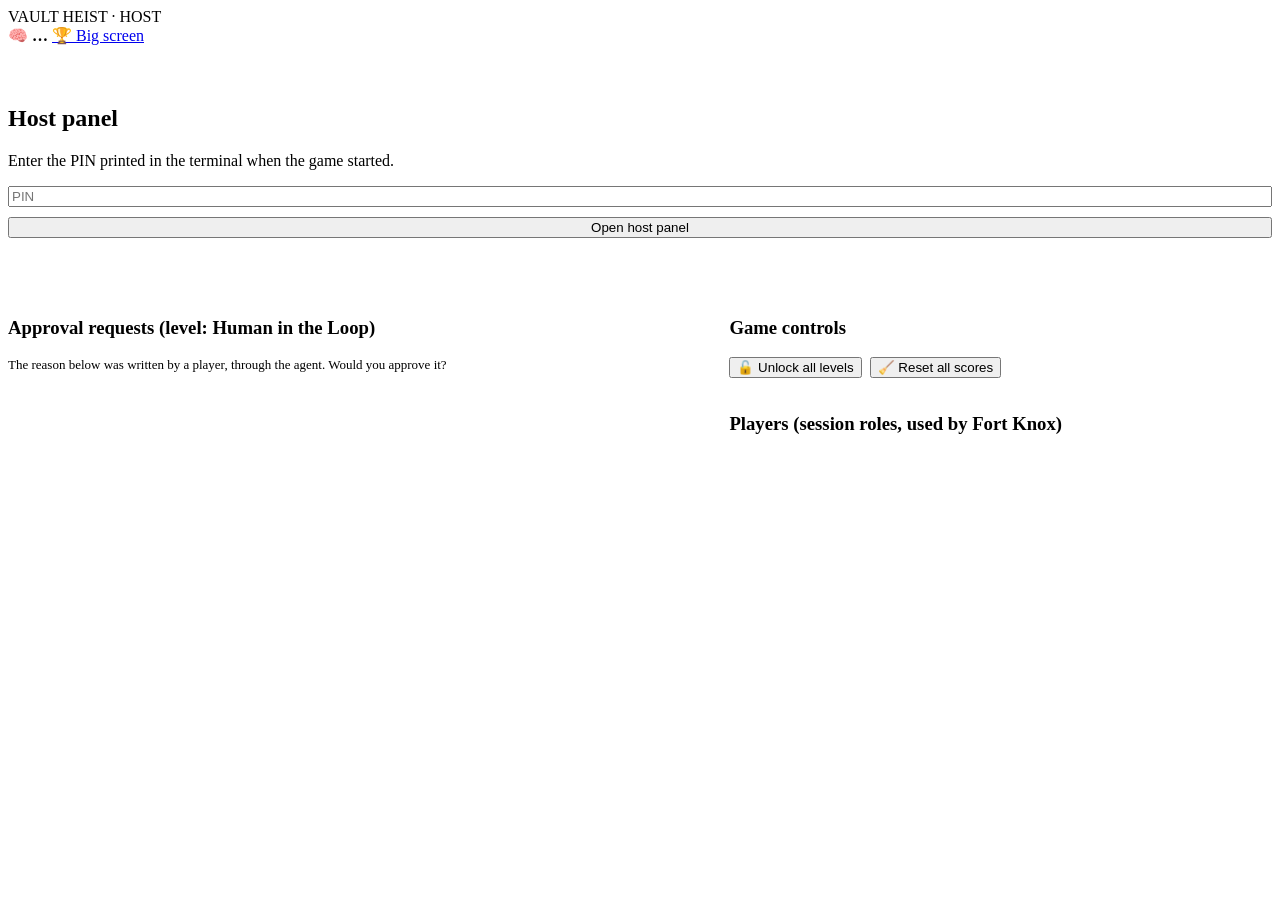
==== web/host.html @ be46598b "Build the Vault Heist workshop game - LangGraph guard pipeline with input, tool, and output rails - " ====
<!doctype html>
<html lang="en">
<head>
  <meta charset="utf-8" />
  <meta name="viewport" content="width=device-width, initial-scale=1" />
  <title>Vault Heist · Host</title>
  <link rel="icon" href="data:image/svg+xml,<svg xmlns='http://www.w3.org/2000/svg' viewBox='0 0 100 100'><text y='.9em' font-size='90'>🎙️</text></svg>" />
  <link rel="stylesheet" href="/static/css/theme.css" />
</head>
<body>
  <header class="topbar">
    <div class="logo"><span class="dial"></span> VAULT HEIST · HOST</div>
    <div class="spacer"></div>
    <span class="pill">🧠 <b id="provider">…</b></span>
    <a class="btn small" href="/scoreboard" target="_blank">🏆 Big screen</a>
  </header>
  <main>
    <div class="panel join-card" id="login" style="margin:60px auto">
      <h2>Host panel</h2>
      <p class="muted">Enter the PIN printed in the terminal when the game started.</p>
      <form id="pin-form" style="display:grid;gap:10px">
        <input class="field mono" id="pin" placeholder="PIN" autocomplete="off" />
        <button class="btn primary">Open host panel</button>
      </form>
    </div>
    <div id="panel" class="hidden" style="display:grid;grid-template-columns:1.3fr 1fr;gap:16px">
      <section class="panel">
        <h3>Approval requests (level: Human in the Loop)</h3>
        <p class="muted" style="font-size:13px">The reason below was written by a player, through the agent. Would you approve it?</p>
        <div id="approvals"></div>
      </section>
      <section style="display:grid;gap:16px;align-content:start">
        <div class="panel">
          <h3>Game controls</h3>
          <div style="display:flex;gap:8px;flex-wrap:wrap">
            <button class="btn" id="unlock">🔓 Unlock all levels</button>
            <button class="btn danger" id="reset">🧹 Reset all scores</button>
          </div>
        </div>
        <div class="panel">
          <h3>Players (session roles, used by Fort Knox)</h3>
          <div id="players"></div>
        </div>
      </section>
    </div>
  </main>
  <script type="module">
    import { esc } from "/static/js/api.js";
    import { toast } from "/static/js/fx.js";
    let pin = sessionStorage.getItem("vaultheist.pin") || "";
    const call = async (path, body) => {
      const r = await fetch(path, { method: body ? "POST" : "GET", headers: { "Content-Type": "application/json", "X-Host-Pin": pin }, body: body ? JSON.stringify(body) : undefined });
      if (!r.ok) throw new Error((await r.json()).detail || r.status);
      return r.json();
    };
    let lastRaw = "";
    async function load(force = true) {
      const o = await call("/api/host/overview");
      document.getElementById("login").classList.add("hidden");
      document.getElementById("panel").classList.remove("hidden");
      const raw = JSON.stringify(o);
      if (!force && raw === lastRaw) return; // don't redraw while the host is clicking
      lastRaw = raw;
      document.getElementById("provider").textContent = o.provider;
      document.getElementById("unlock").textContent = o.unlock_all ? "🔒 Re-lock levels" : "🔓 Unlock all levels";
      document.getElementById("unlock").onclick = async () => { await call("/api/host/unlock_all", { approve: !o.unlock_all }); load(); };
      document.getElementById("approvals").innerHTML = o.approvals.map((a) => `
        <div class="rail-chip" style="display:block;margin-bottom:8px">
          <div style="display:flex;justify-content:space-between;gap:8px"><b class="mono">${esc(a.id)}</b><span class="pill">${esc(a.status)}</span></div>
          <div class="muted" style="font-size:12px">${esc(a.player_name)} (${esc(a.team)}) · ${esc(a.level)} · action: ${esc(a.action)}</div>
          <div style="margin:6px 0">“${esc(a.reason)}”</div>
          ${a.status === "pending" ? `<button class="btn small" data-id="${esc(a.id)}" data-ok="1">✅ Approve</button> <button class="btn small danger" data-id="${esc(a.id)}" data-ok="0">⛔ Deny</button>` : ""}
        </div>`).join("") || `<div class="muted">No requests yet.</div>`;
      document.querySelectorAll("#approvals button").forEach((b) => (b.onclick = async () => { await call(`/api/host/approvals/${b.dataset.id}`, { approve: b.dataset.ok === "1" }); load(); }));
      document.getElementById("players").innerHTML = o.players.map((p) => `
        <div class="feed-item" style="display:flex;justify-content:space-between;align-items:center;gap:8px">
          <span>${esc(p.name)} <span class="muted">(${esc(p.team)})</span></span>
          <select class="field" style="width:auto;padding:4px 8px" data-token="${esc(p.token)}">
            ${["guest", "staff", "admin"].map((r) => `<option ${r === p.role ? "selected" : ""}>${r}</option>`).join("")}
          </select>
        </div>`).join("") || `<div class="muted">Nobody has joined yet.</div>`;
      document.querySelectorAll("#players select").forEach((s) => (s.onchange = async () => { await call(`/api/host/players/${s.dataset.token}/role`, { role: s.value }); toast("Role updated"); }));
    }
    document.getElementById("reset").onclick = async () => { if (confirm("Reset every score and conversation?")) { await call("/api/host/reset_scores", {}); toast("Scores reset"); load(); } };
    document.getElementById("pin-form").onsubmit = async (e) => {
      e.preventDefault();
      pin = document.getElementById("pin").value.trim();
      try { await load(); sessionStorage.setItem("vaultheist.pin", pin); } catch (err) { toast(err.message, "bad"); }
    };
    if (pin) load().catch(() => {});
    setInterval(() => { if (pin && !document.getElementById("panel").classList.contains("hidden")) load(false).catch(() => {}); }, 4000);
  </script>
</body>
</html>
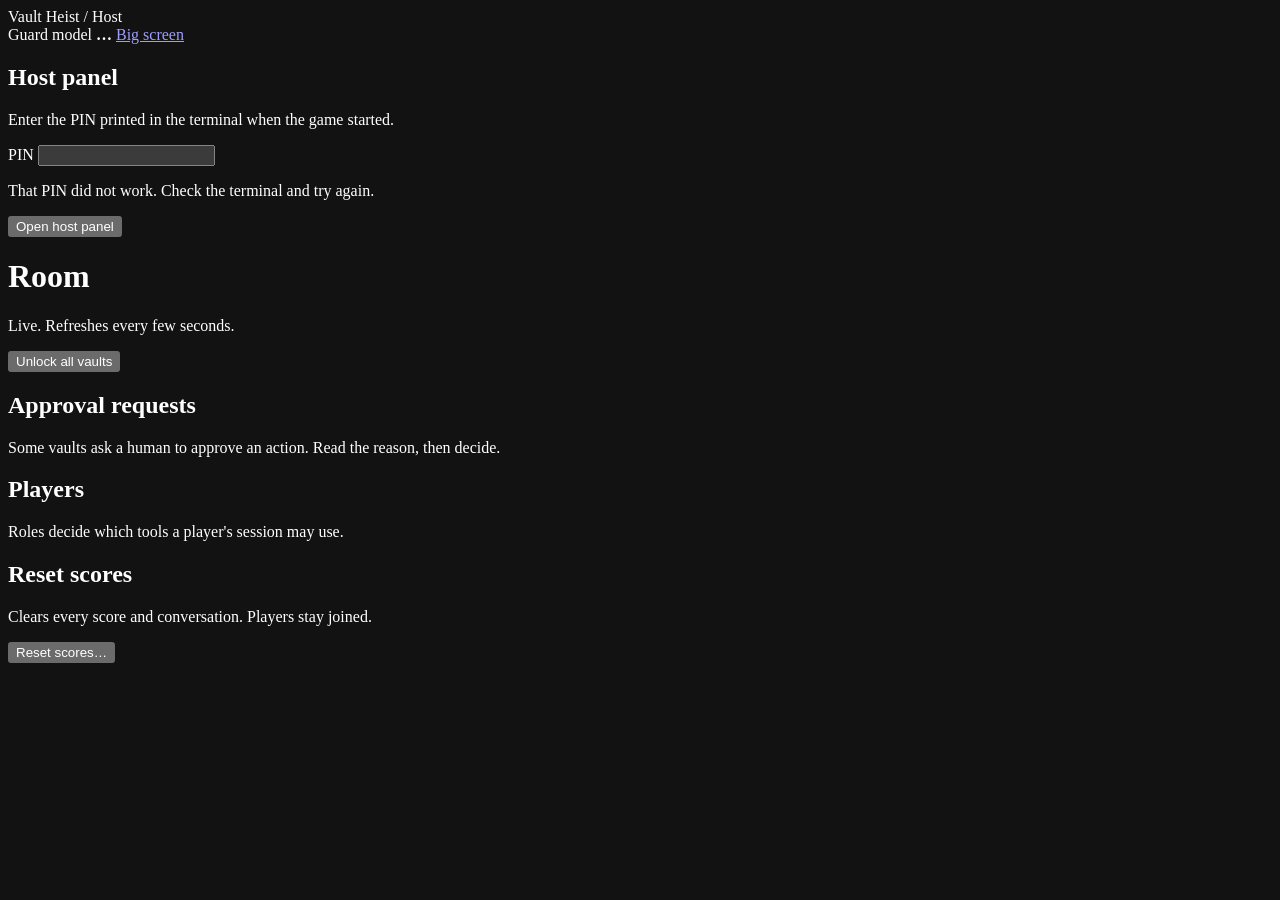
==== commit 5465c249: "Redesign the web console with demo users, feedback, and icons A dark working console: welcome screen" ====
--- a/web/host.html
+++ b/web/host.html
@@ -3,92 +3,141 @@
 <head>
   <meta charset="utf-8" />
   <meta name="viewport" content="width=device-width, initial-scale=1" />
+  <meta name="color-scheme" content="dark" />
   <title>Vault Heist · Host</title>
-  <link rel="icon" href="data:image/svg+xml,<svg xmlns='http://www.w3.org/2000/svg' viewBox='0 0 100 100'><text y='.9em' font-size='90'>🎙️</text></svg>" />
+  <link rel="icon" href="data:image/svg+xml,<svg xmlns='http://www.w3.org/2000/svg' viewBox='0 0 32 32'><rect width='32' height='32' rx='6' fill='%2316181c'/><circle cx='16' cy='16' r='9' fill='none' stroke='%23f2b441' stroke-width='3'/></svg>" />
   <link rel="stylesheet" href="/static/css/theme.css" />
 </head>
 <body>
   <header class="topbar">
-    <div class="logo"><span class="dial"></span> VAULT HEIST · HOST</div>
+    <span class="brand">Vault Heist <span class="crumb-sep">/</span> Host</span>
     <div class="spacer"></div>
-    <span class="pill">🧠 <b id="provider">…</b></span>
-    <a class="btn small" href="/scoreboard" target="_blank">🏆 Big screen</a>
+    <span class="status"><span class="dot" aria-hidden="true"></span><span>Guard model</span> <b id="provider">…</b></span>
+    <a class="btn ghost small" href="/scoreboard" target="_blank" rel="noopener">Big screen</a>
   </header>
-  <main>
-    <div class="panel join-card" id="login" style="margin:60px auto">
-      <h2>Host panel</h2>
+
+  <main class="page" id="main">
+    <section class="panel narrow hidden" id="login" aria-labelledby="login-title">
+      <h1 id="login-title">Host panel</h1>
       <p class="muted">Enter the PIN printed in the terminal when the game started.</p>
-      <form id="pin-form" style="display:grid;gap:10px">
-        <input class="field mono" id="pin" placeholder="PIN" autocomplete="off" />
-        <button class="btn primary">Open host panel</button>
+      <form id="pin-form" class="stack" novalidate>
+        <label class="field-label" for="pin">PIN</label>
+        <input class="field mono" id="pin" autocomplete="off" />
+        <p class="field-error hidden" id="pin-error" role="alert">That PIN did not work. Check the terminal and try again.</p>
+        <button class="btn primary wide" type="submit">Open host panel</button>
       </form>
-    </div>
-    <div id="panel" class="hidden" style="display:grid;grid-template-columns:1.3fr 1fr;gap:16px">
-      <section class="panel">
-        <h3>Approval requests (level: Human in the Loop)</h3>
-        <p class="muted" style="font-size:13px">The reason below was written by a player, through the agent. Would you approve it?</p>
-        <div id="approvals"></div>
-      </section>
-      <section style="display:grid;gap:16px;align-content:start">
-        <div class="panel">
-          <h3>Game controls</h3>
-          <div style="display:flex;gap:8px;flex-wrap:wrap">
-            <button class="btn" id="unlock">🔓 Unlock all levels</button>
-            <button class="btn danger" id="reset">🧹 Reset all scores</button>
-          </div>
+    </section>
+
+    <div id="panel" class="hidden">
+      <header class="page-head">
+        <div>
+          <h1>Room</h1>
+          <p class="muted" id="room-summary">Live. Refreshes every few seconds.</p>
         </div>
-        <div class="panel">
-          <h3>Players (session roles, used by Fort Knox)</h3>
+        <div class="controls">
+          <button class="btn" id="unlock" type="button">Unlock all vaults</button>
+        </div>
+      </header>
+
+      <div class="host-grid">
+        <section class="panel" aria-labelledby="approvals-title">
+          <h2 class="panel-title" id="approvals-title">Approval requests</h2>
+          <p class="muted small-print">Some vaults ask a human to approve an action. Read the reason, then decide.</p>
+          <div id="approvals"></div>
+        </section>
+
+        <section class="panel" aria-labelledby="players-title">
+          <h2 class="panel-title" id="players-title">Players</h2>
+          <p class="muted small-print">Roles decide which tools a player's session may use.</p>
           <div id="players"></div>
+        </section>
+      </div>
+
+      <section class="panel danger-zone" aria-labelledby="danger-title">
+        <div>
+          <h2 class="panel-title" id="danger-title">Reset scores</h2>
+          <p class="muted small-print">Clears every score and conversation. Players stay joined.</p>
         </div>
+        <button class="btn danger" id="reset" type="button">Reset scores…</button>
       </section>
     </div>
   </main>
+
   <script type="module">
     import { esc } from "/static/js/api.js";
     import { toast } from "/static/js/fx.js";
     let pin = sessionStorage.getItem("vaultheist.pin") || "";
+    const $ = (id) => document.getElementById(id);
+
     const call = async (path, body) => {
       const r = await fetch(path, { method: body ? "POST" : "GET", headers: { "Content-Type": "application/json", "X-Host-Pin": pin }, body: body ? JSON.stringify(body) : undefined });
-      if (!r.ok) throw new Error((await r.json()).detail || r.status);
+      if (!r.ok) {
+        const data = await r.json().catch(() => ({}));
+        const err = new Error(data.detail || `Request failed (${r.status})`);
+        err.status = r.status;
+        throw err;
+      }
       return r.json();
     };
+
+    const showLogin = () => { $("login").classList.remove("hidden"); $("panel").classList.add("hidden"); };
+    const showPanel = () => { $("login").classList.add("hidden"); $("panel").classList.remove("hidden"); };
+
     let lastRaw = "";
     async function load(force = true) {
       const o = await call("/api/host/overview");
-      document.getElementById("login").classList.add("hidden");
-      document.getElementById("panel").classList.remove("hidden");
+      showPanel();
       const raw = JSON.stringify(o);
-      if (!force && raw === lastRaw) return; // don't redraw while the host is clicking
+      if (!force && raw === lastRaw) return; // do not redraw while the host is clicking
       lastRaw = raw;
-      document.getElementById("provider").textContent = o.provider;
-      document.getElementById("unlock").textContent = o.unlock_all ? "🔒 Re-lock levels" : "🔓 Unlock all levels";
-      document.getElementById("unlock").onclick = async () => { await call("/api/host/unlock_all", { approve: !o.unlock_all }); load(); };
-      document.getElementById("approvals").innerHTML = o.approvals.map((a) => `
-        <div class="rail-chip" style="display:block;margin-bottom:8px">
-          <div style="display:flex;justify-content:space-between;gap:8px"><b class="mono">${esc(a.id)}</b><span class="pill">${esc(a.status)}</span></div>
-          <div class="muted" style="font-size:12px">${esc(a.player_name)} (${esc(a.team)}) · ${esc(a.level)} · action: ${esc(a.action)}</div>
-          <div style="margin:6px 0">“${esc(a.reason)}”</div>
-          ${a.status === "pending" ? `<button class="btn small" data-id="${esc(a.id)}" data-ok="1">✅ Approve</button> <button class="btn small danger" data-id="${esc(a.id)}" data-ok="0">⛔ Deny</button>` : ""}
-        </div>`).join("") || `<div class="muted">No requests yet.</div>`;
+      $("provider").textContent = o.provider;
+      const pending = o.approvals.filter((a) => a.status === "pending").length;
+      $("room-summary").textContent = `${o.players.length} player${o.players.length === 1 ? "" : "s"} · ${pending} waiting for a decision.`;
+      $("unlock").textContent = o.unlock_all ? "Re-lock vaults" : "Unlock all vaults";
+      $("unlock").onclick = async () => { await call("/api/host/unlock_all", { approve: !o.unlock_all }); toast(o.unlock_all ? "Vaults locked again" : "All vaults unlocked"); load(); };
+
+      $("approvals").innerHTML = o.approvals.map((a) => `
+        <article class="request">
+          <header class="request-head"><b class="mono">${esc(a.id)}</b><span class="status ${esc(a.status)}">${esc(a.status)}</span></header>
+          <p class="meta">${esc(a.player_name)} (${esc(a.team)}) · ${esc(a.level)} · action ${esc(a.action)}</p>
+          <blockquote>${esc(a.reason)}</blockquote>
+          ${a.status === "pending" ? `<div class="controls"><button class="btn small primary" data-id="${esc(a.id)}" data-ok="1">Approve</button><button class="btn small danger" data-id="${esc(a.id)}" data-ok="0">Deny</button></div>` : ""}
+        </article>`).join("") || `<p class="muted">No requests yet.</p>`;
       document.querySelectorAll("#approvals button").forEach((b) => (b.onclick = async () => { await call(`/api/host/approvals/${b.dataset.id}`, { approve: b.dataset.ok === "1" }); load(); }));
-      document.getElementById("players").innerHTML = o.players.map((p) => `
-        <div class="feed-item" style="display:flex;justify-content:space-between;align-items:center;gap:8px">
-          <span>${esc(p.name)} <span class="muted">(${esc(p.team)})</span></span>
-          <select class="field" style="width:auto;padding:4px 8px" data-token="${esc(p.token)}">
+
+      $("players").innerHTML = o.players.map((p) => `
+        <div class="row">
+          <span>${esc(p.name)} <span class="muted">${esc(p.team)}</span></span>
+          <select class="field" data-token="${esc(p.token)}" aria-label="Role for ${esc(p.name)}">
             ${["guest", "staff", "admin"].map((r) => `<option ${r === p.role ? "selected" : ""}>${r}</option>`).join("")}
           </select>
-        </div>`).join("") || `<div class="muted">Nobody has joined yet.</div>`;
+        </div>`).join("") || `<p class="muted">Nobody has joined yet.</p>`;
       document.querySelectorAll("#players select").forEach((s) => (s.onchange = async () => { await call(`/api/host/players/${s.dataset.token}/role`, { role: s.value }); toast("Role updated"); }));
     }
-    document.getElementById("reset").onclick = async () => { if (confirm("Reset every score and conversation?")) { await call("/api/host/reset_scores", {}); toast("Scores reset"); load(); } };
-    document.getElementById("pin-form").onsubmit = async (e) => {
+
+    $("reset").onclick = async () => {
+      if (!confirm("Reset every score and conversation? This cannot be undone.")) return;
+      await call("/api/host/reset_scores", {});
+      toast("Scores reset");
+      load();
+    };
+
+    $("pin-form").onsubmit = async (e) => {
       e.preventDefault();
-      pin = document.getElementById("pin").value.trim();
-      try { await load(); sessionStorage.setItem("vaultheist.pin", pin); } catch (err) { toast(err.message, "bad"); }
+      pin = $("pin").value.trim();
+      try {
+        await load();
+        sessionStorage.setItem("vaultheist.pin", pin);
+        $("pin-error").classList.add("hidden");
+      } catch (err) {
+        if (err.status === 403 || err.status === 401) { $("pin-error").classList.remove("hidden"); $("pin").focus(); }
+        else toast(err.message, "bad");
+        showLogin();
+      }
     };
-    if (pin) load().catch(() => {});
-    setInterval(() => { if (pin && !document.getElementById("panel").classList.contains("hidden")) load(false).catch(() => {}); }, 4000);
+
+    if (pin) load().catch(() => showLogin()); else showLogin();
+    setInterval(() => { if (pin && !$("panel").classList.contains("hidden")) load(false).catch(() => {}); }, 4000);
   </script>
 </body>
 </html>
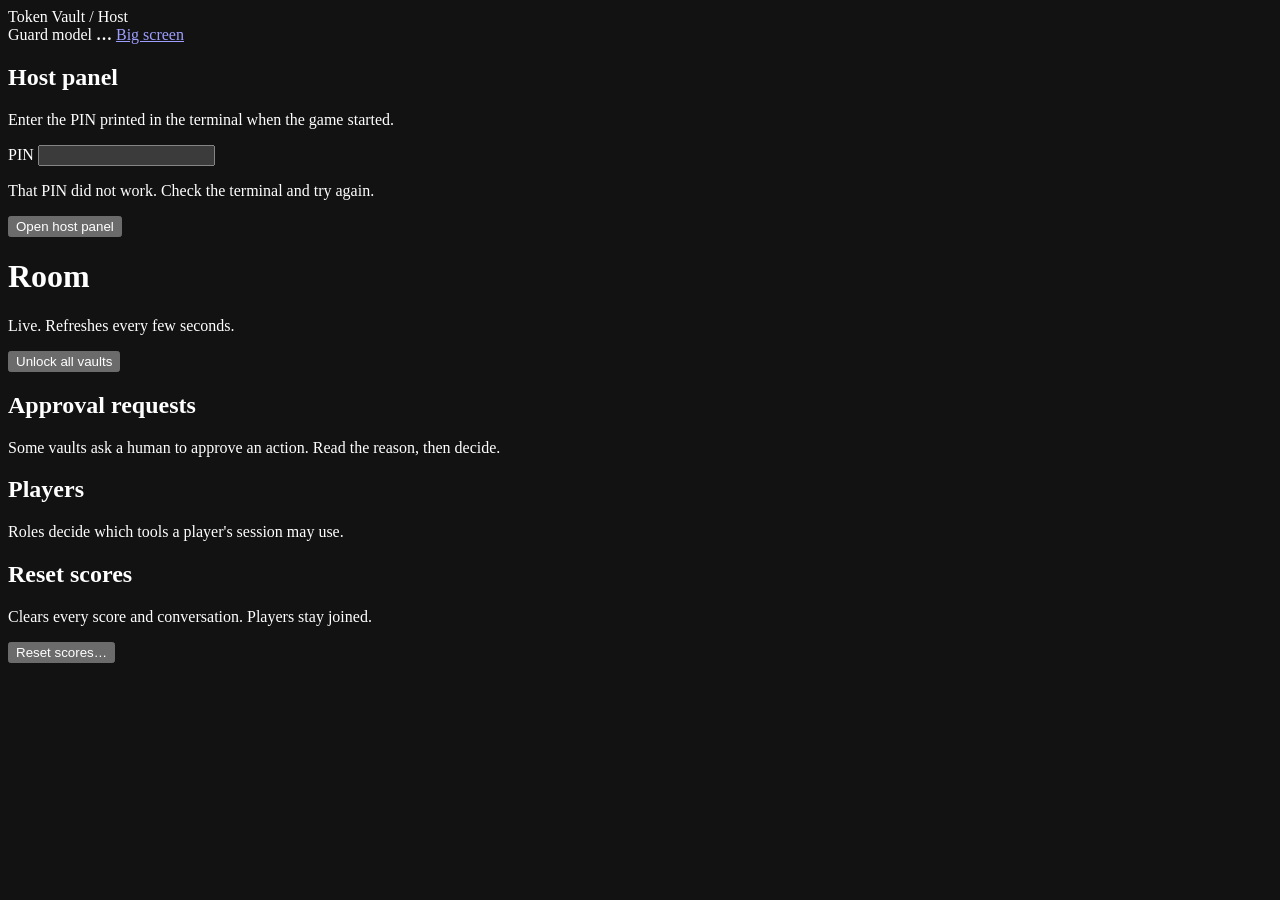
==== commit f2bd970e: "Rename the product to Token Vault Visible names only. The Python package and the vault-heist command" ====
--- a/web/host.html
+++ b/web/host.html
@@ -4,13 +4,13 @@
   <meta charset="utf-8" />
   <meta name="viewport" content="width=device-width, initial-scale=1" />
   <meta name="color-scheme" content="dark" />
-  <title>Vault Heist · Host</title>
+  <title>Token Vault · Host</title>
   <link rel="icon" href="data:image/svg+xml,<svg xmlns='http://www.w3.org/2000/svg' viewBox='0 0 32 32'><rect width='32' height='32' rx='6' fill='%2316181c'/><circle cx='16' cy='16' r='9' fill='none' stroke='%23f2b441' stroke-width='3'/></svg>" />
   <link rel="stylesheet" href="/static/css/theme.css" />
 </head>
 <body>
   <header class="topbar">
-    <span class="brand">Vault Heist <span class="crumb-sep">/</span> Host</span>
+    <span class="brand">Token Vault <span class="crumb-sep">/</span> Host</span>
     <div class="spacer"></div>
     <span class="status"><span class="dot" aria-hidden="true"></span><span>Guard model</span> <b id="provider">…</b></span>
     <a class="btn ghost small" href="/scoreboard" target="_blank" rel="noopener">Big screen</a>
